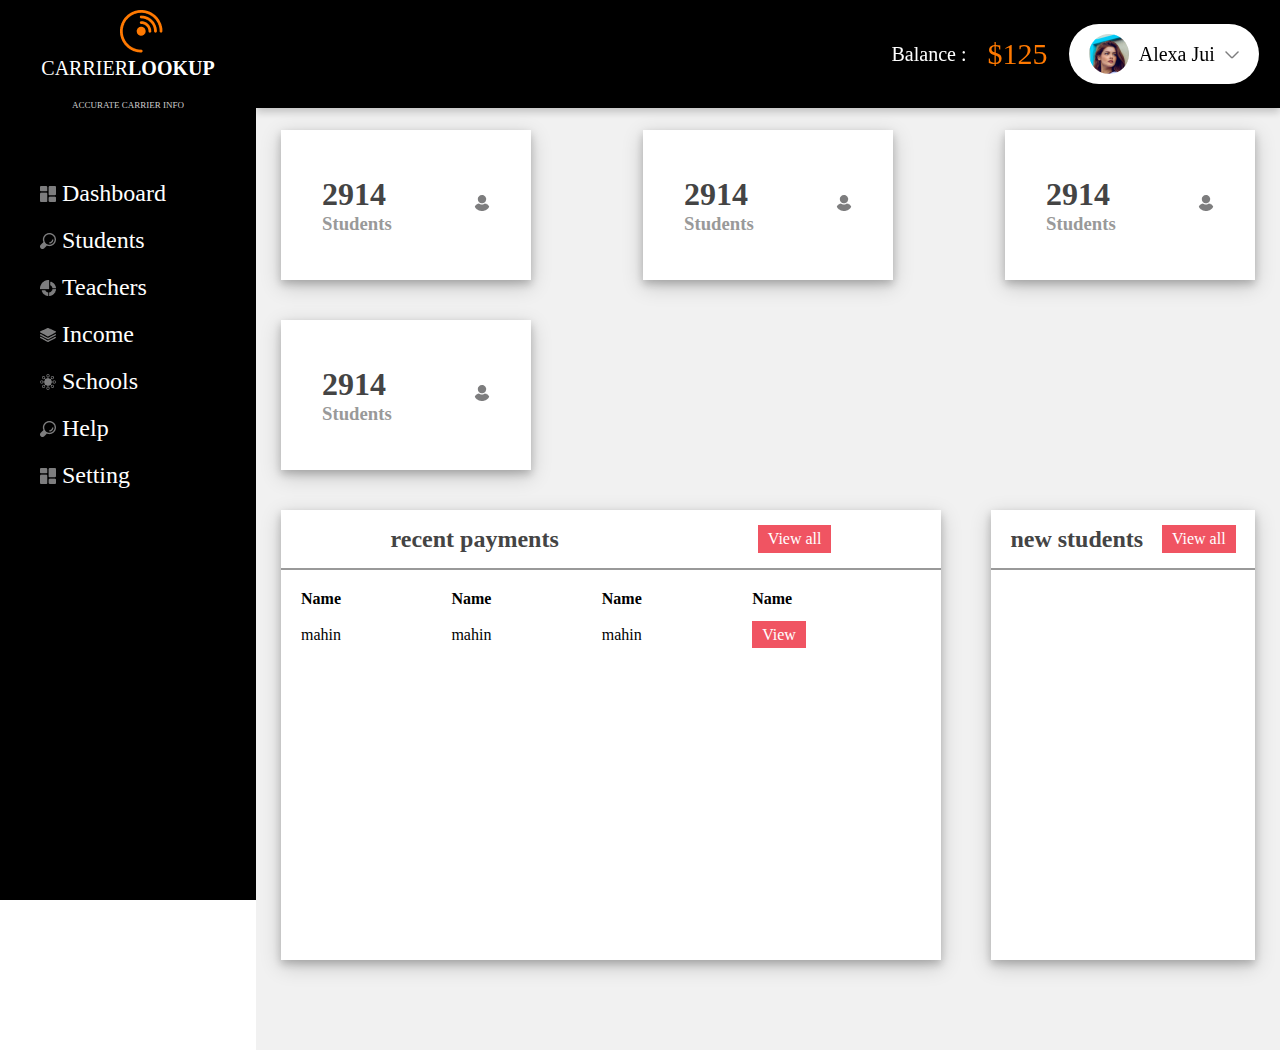
==== home.html @ 97492b72 "updated design" ====
<!DOCTYPE html>
<html lang="en">

<head>
    <meta charset="UTF-8">
    <meta http-equiv="X-UA-Compatible" content="IE=edge">
    <meta name="viewport" content="width=device-width, initial-scale=1.0">
    <link rel="stylesheet" href="https://cdnjs.cloudflare.com/ajax/libs/font-awesome/6.2.0/css/all.min.css"
        integrity="sha512-xh6O/CkQoPOWDdYTDqeRdPCVd1SpvCA9XXcUnZS2FmJNp1coAFzvtCN9BmamE+4aHK8yyUHUSCcJHgXloTyT2A=="
        crossorigin="anonymous" referrerpolicy="no-referrer" />
    <link rel="stylesheet" href="css/styles.css">
    <title>User Panel</title>
</head>

<body>
    <div class="side-menu">
        <div class="brand-name">
            <img class="brand-logo" src="assets/icons/Group 6.png" alt="">
            <h1 class="brand-title">CARRIER<span class="lookup">LOOKUP</span></h1>
            <p class="carrier-info-text">ACCURATE CARRIER INFO</p>
        </div>
        <ul class="dashboard-uls">
            <li><img src="assets/icons/dashboard.png" alt="">&nbsp; <span>Dashboard</span> </li>
            <li><img src="assets/icons/Lookup.png" alt="">&nbsp; <span>Students</span> </li>
            <li><img src="assets/icons/Dailyusage.png" alt="">&nbsp; <span>Teachers</span> </li>
            <li><img src="assets/icons/Files.png" alt="">&nbsp; <span>Income</span> </li>
            <li><img src="assets/icons/Integrations.png" alt="">&nbsp; <span>Schools</span> </li>
            <li><img src="assets/icons/Lookup.png" alt="">&nbsp; <span>Help</span> </li>
            <li><img src="assets/icons/dashboard.png" alt="">&nbsp; <span>Setting</span> </li>
        </ul>
    </div>
    <div class="container">
        <div class="header">
            <div class="nav">
                <p class="p-color">Balance : </p>
                <p class="p-color-amount">$125</p>
                <div class="user-dropdown">
                    <img src="assets/icons/unsplash_6W4F62sN_yIprofileImage.png" alt="">
                    <p class="user-name">Alexa Jui</p>
                    <ul>
                        <li>
                            <a href="#">
                                <p><img src="assets/icons//Vector 97.png" alt=""></p>
                            </a>
                            <div class="dropdown__menu">
                                <ul>
                                    <li><a href="#">My Profile</a></li>
                                    <li><a href="#">Add Fund</a></li>
                                    <li><a href="#">API Documentation</a></li>
                                    <li><a href="#">Log Out</a></li>
                                    <button class="logout-btn"><img src="assets/icons/log-out-Regular.png" alt=""> Log
                                        Out</button>
                                </ul>
                            </div>
                        </li>
                    </ul>
                </div>
                <!-- <div class="accordion">
                    <div class="contentBx">
                        <div class="user-images-data">
                            <img src="assets/icons/unsplash_6W4F62sN_yIprofileImage.png" alt="">
                            <p>Alexa Jui</p>
                        </div>
                        <div class="contentt">
                            <p>Lorem, ipsum dolor sit amet consectetur adipisicing elit. Fuga, similique. Sequi
                                quibusdam quos
                                fugiat tempore distinctio non error veniam exercitationem.</p>
                        </div>
                    </div>
                </div> -->
            </div>
        </div>
        <div class="content">
            <div class="cards">
                <div class="card">
                    <div class="box">
                        <h1>2914</h1>
                        <h3>Students</h3>
                    </div>
                    <div class="icon-case">
                        <img src="assets/icons/Profile.png" alt="">
                    </div>
                </div>
                <div class="card">
                    <div class="box">
                        <h1>2914</h1>
                        <h3>Students</h3>
                    </div>
                    <div class="icon-case">
                        <img src="assets/icons/Profile.png" alt="">
                    </div>
                </div>
                <div class="card">
                    <div class="box">
                        <h1>2914</h1>
                        <h3>Students</h3>
                    </div>
                    <div class="icon-case">
                        <img src="assets/icons/Profile.png" alt="">
                    </div>
                </div>
                <div class="card">
                    <div class="box">
                        <h1>2914</h1>
                        <h3>Students</h3>
                    </div>
                    <div class="icon-case">
                        <img src="assets/icons/Profile.png" alt="">
                    </div>
                </div>
            </div>
            <div class="content-2">
                <div class="recent-payments">
                    <div class="title">
                        <h2>recent payments</h2>
                        <a href="#" class="btn">View all</a>
                    </div>
                    <table>
                        <tr>
                            <th>Name</th>
                            <th>Name</th>
                            <th>Name</th>
                            <th>Name</th>
                        </tr>
                        <tr>
                            <td>mahin</td>
                            <td>mahin</td>
                            <td>mahin</td>
                            <td><a href="#" class="btn">View</a></td>
                        </tr>
                    </table>
                </div>
                <div class="new-students">
                    <div class="title">
                        <h2>new students</h2>
                        <a href="#" class="btn">View all</a>
                    </div>
                </div>
            </div>
        </div>
    </div>

    <script>
        const accordion = document.getElementsByClassName('contentBx');
        for (i = 0; i < accordion.length; i++) {
            accordion[i].addEventListener('click', function () {
                this.classList.toggle('active')
            })
        }
    </script>
</body>

</html>
---- css/styles.css ----
* {
    margin: 0;
    padding: 0;
    box-sizing: border-box;
    font-family: 'Poppins', 'sans-serif';
}

body {
    min-height: 100vh;
}

a {
    text-decoration: none;
}

li {
    list-style: none;
}

h1,
h2 {
    color: #444;
}

h3 {
    color: #999;

}

.btn {
    background: #f05462;
    color: white;
    padding: 5px 10px;
    text-align: center;
}

.btn:hover {
    color: #f05462;
    background: white;
    padding: 3px 8px;
    border: 2px solid #f05462;
}

.title {
    display: flex;
    align-items: center;
    justify-content: space-around;
    padding: 15px 10px;
    border-bottom: 2px solid #999;
}

table {
    padding: 10px;
}

th,
td {
    text-align: left;
    padding: 8px;
}

.side-menu {
    position: fixed;
    background: #000000;
    width: 20vw;
    min-height: 100vh;
    display: flex;
    flex-direction: column;

}

.side-menu li {
    font-size: 24px;
    padding: 10px 40px;
    color: white;
    display: flex;
    align-items: center;
}

.side-menu li:hover {
    background: white;
    color: #f05462;
}

.container {
    position: absolute;
    right: 0;
    width: 80vw;
    height: 100vh;
    background: #f1f1f1;
}

.container .header {
    position: fixed;
    top: 0;
    right: 0;
    width: 80vw;
    height: 12vh;
    background: black;
    display: flex;
    align-items: center;
    justify-content: center;
    box-shadow: 0 4px 8px 0 rgba(0, 0, 0, 0.2);
    z-index: 1;
}

.container .header .nav .user {
    flex: 1;
    display: flex;
    justify-content: space-between;
    align-items: center;
}

.container .header .nav .user img {
    width: 40px;
    height: 40px;

}

.container .header .nav .user .img-case {
    position: relative;
    width: 50px;
    height: 50px;

}

.container .header .nav .user .img-case img {
    position: absolute;
    top: 0;
    left: 0;
    width: 100%;
    height: 100%;

}

.container .content {
    position: relative;
    margin-top: 10vh;
    min-height: 90vh;
    background: #f1f1f1;
}

.container .content .cards {
    padding: 20px 15px;
    display: flex;
    align-items: center;
    justify-content: space-between;
    flex-wrap: wrap;
}

.container .content .cards .card {
    width: 250px;
    height: 150px;
    background: white;
    margin: 20px 10px;
    display: flex;
    align-items: center;
    justify-content: space-around;
    box-shadow: 0 4px 8px 0 rgba(0, 0, 0, 0.2), 0 6px 20px 0 rgba(0, 0, 0, 0.19);
}

.container .content .content-2 {
    min-height: 60vh;
    display: flex;
    justify-content: space-around;
    align-items: flex-start;
    flex-wrap: wrap;
}

.container .content .content-2 .recent-payments {
    min-height: 50vh;
    flex: 5;
    background: white;
    margin: 0 25px 25px 25px;
    box-shadow: 0 4px 8px 0 rgba(0, 0, 0, 0.2), 0 6px 20px 0 rgba(0, 0, 0, 0.19);
    display: flex;
    flex-direction: column;

}

.container .content .content-2 .new-students {
    flex: 2;
    background: white;
    min-height: 50vh;
    margin: 0 25px;
    box-shadow: 0 4px 8px 0 rgba(0, 0, 0, 0.2), 0 6px 20px 0 rgba(0, 0, 0, 0.19);

}

@media screen and (max-width:1050px) {
    .side-menu li {
        font-size: 18px;

    }
}

@media screen and (max-width:940px) {
    .side-menu li span {
        display: none;
    }

    .side-menu {
        align-items: center;

    }

    .side-menu li img {
        width: 40px;
        height: 40px;
    }
}

@media screen and (max-width:536px) {
    .brand-name h1 {
        font-size: 15px;
    }

    .container .content .cards {
        justify-content: center;

    }

    .side-menu li img {
        width: 30px;
        height: 30px;
    }

    .container .content .content-2 .recent-payments table th:nth-child(2),
    .container .content .content-2 .recent-payments table td:nth-child(2) {
        display: none;
    }

}

/* Nav s*/
.nav {
    flex: 2;
    display: flex;
    align-items: center;
    justify-content: space-evenly;
    margin-left: 60%;
}

.user-dropdown {
    background-color: white;
    background: #FFFFFF;
    box-shadow: 0px 10px 20px rgba(0, 0, 0, 0.07);
    border-radius: 45px;
    padding: 10px 20px;
    display: flex;
    align-items: center;
    justify-content: center;
}

.user-dropdown p {
    margin-left: 10px;
}

.p-color {
    color: white;
    font-size: 20px;
    font-weight: 300;
}

.p-color-amount {
    color: white;
    color: #FF7901;
    font-family: 'Poppins';
    font-size: 30px;
    font-weight: 500;
}

.user-name {
    font-size: 20px;
}

.nav ul {
    list-style: none;
    display: flex;
}

.nav ul li {
    /* padding: 10px 30px; */
    position: relative;
}

.nav ul li:hover .dropdown__menu {
    display: block;
    position: absolute;
    /* left: 0; */
    right: -29px;
    top: 100%;
    width: 200px;
    background: wheat;
    margin-top: 20px;
    background: #FFFFFF;
    /* #F2F2F4 */

    border: 1px solid #F2F2F4;
    box-shadow: 0px 30px 20px -20px rgba(198, 211, 232, 0.2);
    border-radius: 10px;
}

.dropdown__menu ul {
    display: block;
    margin: 10px;
}

.dropdown__menu ul li {
    width: 150px;
    padding: 10px;

}

.dropdown__menu {
    display: none;
}

.logout-btn {
    border: none;
    display: flex;
    flex-direction: row;
    justify-content: center;
    align-items: center;
    padding: 10px 16px;
    gap: 6px;
    width: 160px;
    height: 48px;
    margin-left: 7px;
    /* left: 20px; */
    top: 229px;
    color: #FF5E5E;
    background: rgba(255, 1, 1, 0.1);
    border-radius: 5px;
}

.dropdown__menu ul li a {
    text-decoration: none;
    color: #7D7D7E;
}

/* Nav e*/

/* Dashboard start */
.brand-title {
    font-size: 20px;
    color: white;
    font-weight: 400;
    height: 10vh;
    text-align: center;
}

.lookup {
    font-weight: 900;
}
.brand-name{
    margin-top: 10px;
}
.carrier-info-text{
    color: #ffffffd0;;
    font-size: 9px;
    text-align: center;
    margin-top: -47px;
}
.dashboard-uls{
    margin-top: 60px;
}
.brand-logo{
    margin-left: 119px;
}
/* Dashboard end */



/* dropdown */

/* .menu__bar ul {
    list-style: none;
    display: flex;
}

.menu__bar ul li {
    padding: 10px 30px;
    position: relative;
}

.menu__bar ul li a {
    color: white;
    text-decoration: none;
    font-size: 20px;
}



.menu__bar ul li:hover .dropdown__menu {
    display: block;
    position: absolute;
    left: 0;
    top: 100%;
    background: #000000;
} */

/* Accordion s */
/* .accordion {
    max-width: 200px;

}

.user-images-data {
    background-color: white;
    background: #FFFFFF;
    box-shadow: 0px 10px 20px rgba(0, 0, 0, 0.07);
    border-radius: 45px;
    padding: 10px 20px;
    display: flex;
    align-items: center;
    justify-content: center;
}

.accordion .contentBx {
    position: relative;
    margin: 10px 20px;
}

.accordion .contentBx .user-images-data {
    padding: 10px;
    background: #FFFFFF;
    cursor: pointer;
}

.accordion .contentBx .user-images-data::before {
    content: '+';
    position: absolute;
    top: 50%;
    right: 0px;
    transform: translateY(-50%);
    font-size: 1.5em;
}

.accordion .contentBx.active .user-images-data::before {
    content: '-';
}

.accordion .contentBx .contentt {
    position: fixed;
    background: #FFFFFF;
    height: 0;
    overflow: hidden;
    transition: 0.5s;
    overflow: auto;
    width: 10%;

}

.accordion .contentBx.active .contentt {
    height: 150px;
    padding: 10px;
} */

/* Accordion e */
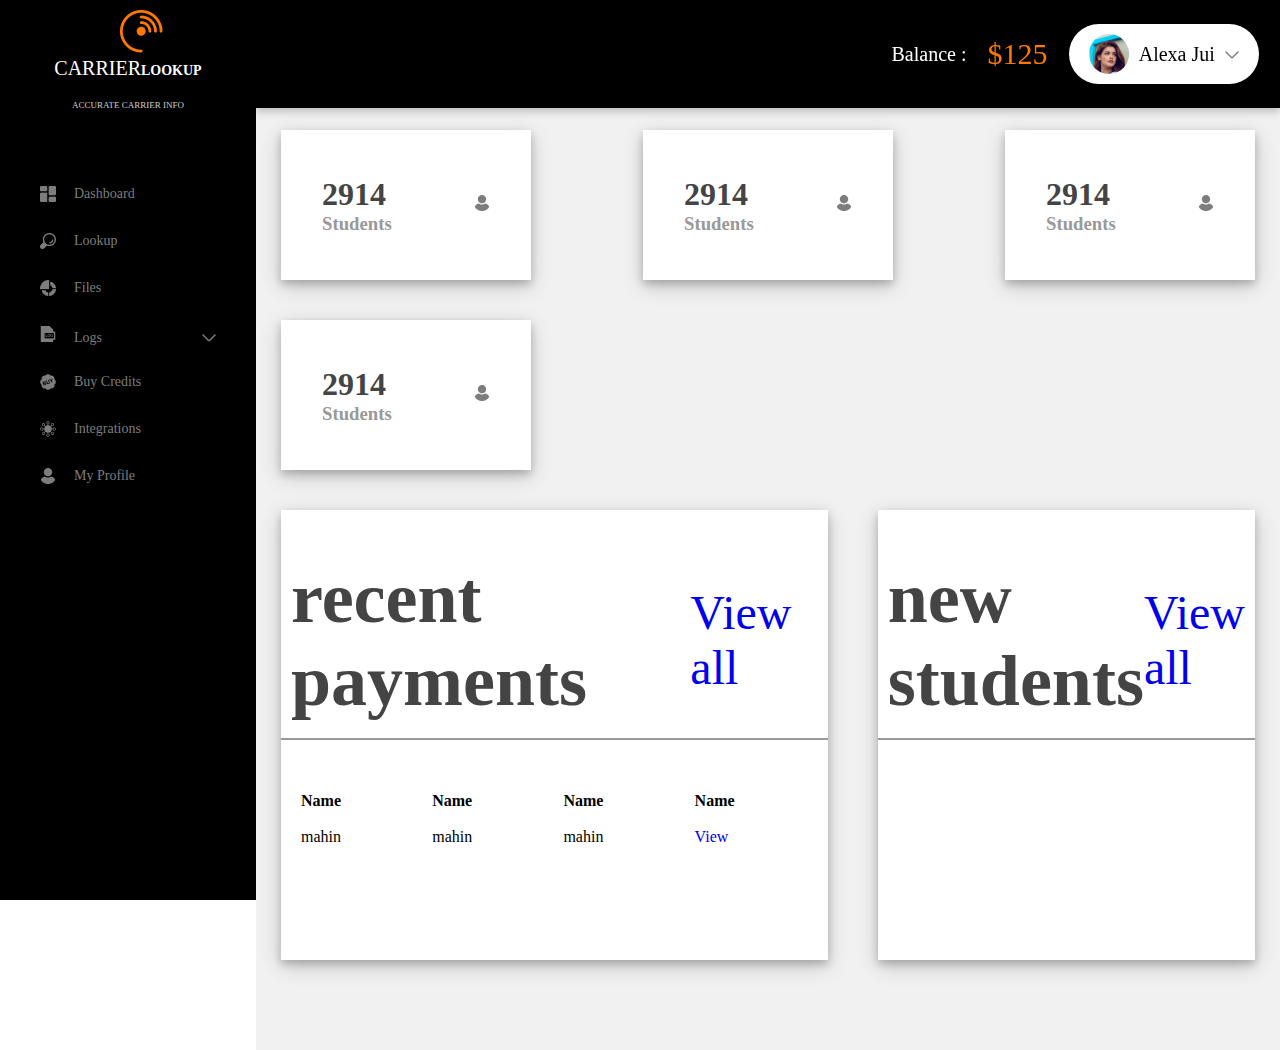
==== commit cd26c475: "dashboard design" ====
--- a/home.html
+++ b/home.html
@@ -20,13 +20,30 @@
             <p class="carrier-info-text">ACCURATE CARRIER INFO</p>
         </div>
         <ul class="dashboard-uls">
-            <li><img src="assets/icons/dashboard.png" alt="">&nbsp; <span>Dashboard</span> </li>
-            <li><img src="assets/icons/Lookup.png" alt="">&nbsp; <span>Students</span> </li>
-            <li><img src="assets/icons/Dailyusage.png" alt="">&nbsp; <span>Teachers</span> </li>
-            <li><img src="assets/icons/Files.png" alt="">&nbsp; <span>Income</span> </li>
-            <li><img src="assets/icons/Integrations.png" alt="">&nbsp; <span>Schools</span> </li>
-            <li><img src="assets/icons/Lookup.png" alt="">&nbsp; <span>Help</span> </li>
-            <li><img src="assets/icons/dashboard.png" alt="">&nbsp; <span>Setting</span> </li>
+            <li><img src="assets/icons/dashboard.png" alt="">&nbsp; &nbsp;<span>Dashboard</span> </li>
+            <li><img src="assets/icons/Lookup.png" alt="">&nbsp; &nbsp;<span>Lookup</span></li>
+            <li><img src="assets/icons/Dailyusage.png" alt="">&nbsp; &nbsp;<span>Files</span> </li>
+            <li>
+                <div class="faq">
+                    <div class="logs">
+                        <div><img src="assets/icons/log-svgrepo-com 1.png" alt="">&nbsp; &nbsp;<span>Logs</span></div>
+                        <div><img src="assets/icons/Vector 97.png" alt=""></div>
+                    </div>
+                    <div class="answer">
+                        <ul>
+                            <li><img src="assets/icons/Single.png" alt="">&nbsp;<span
+                                    class="single-lookup-size">Single/Bulk Lookup</span>
+                            </li>
+                            <li><img src="assets/icons/Dailyusage.png" alt="">&nbsp;<span
+                                    class="single-lookup-size">Daily Usages</span>
+                            </li>
+                        </ul>
+                    </div>
+                </div>
+            </li>
+            <li><img src="assets/icons/Buy.png" alt="">&nbsp; &nbsp;<span>Buy Credits</span> </li>
+            <li><img src="assets/icons/Integrations.png" alt="">&nbsp; &nbsp;<span>Integrations</span> </li>
+            <li><img src="assets/icons/Profile.png" alt="">&nbsp; &nbsp;<span>My Profile</span> </li>
         </ul>
     </div>
     <div class="container">
@@ -139,15 +156,22 @@
             </div>
         </div>
     </div>
-
     <script>
+        const faqs = document.querySelectorAll(".faq");
+        faqs.forEach(faq => {
+            faq.addEventListener('click', () => {
+                faq.classList.toggle("active");
+            })
+        })
+    </script>
+    <!-- <script>
         const accordion = document.getElementsByClassName('contentBx');
         for (i = 0; i < accordion.length; i++) {
             accordion[i].addEventListener('click', function () {
                 this.classList.toggle('active')
             })
         }
-    </script>
+    </script> -->
 </body>
 
 </html>--- a/css/styles.css
+++ b/css/styles.css
@@ -27,20 +27,6 @@
 
 }
 
-.btn {
-    background: #f05462;
-    color: white;
-    padding: 5px 10px;
-    text-align: center;
-}
-
-.btn:hover {
-    color: #f05462;
-    background: white;
-    padding: 3px 8px;
-    border: 2px solid #f05462;
-}
-
 .title {
     display: flex;
     align-items: center;
@@ -72,14 +58,15 @@
 .side-menu li {
     font-size: 24px;
     padding: 10px 40px;
-    color: white;
+    color: #7D7D7E;
+    ;
     display: flex;
     align-items: center;
 }
 
 .side-menu li:hover {
-    background: white;
-    color: #f05462;
+    color: #FFFFFF;
+    ;
 }
 
 .container {
@@ -353,22 +340,39 @@
 .lookup {
     font-weight: 900;
 }
-.brand-name{
+
+.brand-name {
     margin-top: 10px;
 }
-.carrier-info-text{
-    color: #ffffffd0;;
+
+.carrier-info-text {
+    color: #ffffffd0;
+    ;
     font-size: 9px;
     text-align: center;
     margin-top: -47px;
 }
-.dashboard-uls{
+
+.dashboard-uls {
     margin-top: 60px;
 }
-.brand-logo{
+
+.brand-logo {
     margin-left: 119px;
 }
+
 /* Dashboard end */
+
+/* li prac */
+ul {
+    list-style: none;
+}
+
+.sub-li::before {
+    display: none;
+}
+
+/* li prac */
 
 
 
@@ -457,4 +461,58 @@
     padding: 10px;
 } */
 
-/* Accordion e */+/* Accordion e */
+
+/* Side accordion */
+section {
+    min-height: 100vh;
+    width: 80%;
+    margin: 0 auto;
+    display: flex;
+    flex-direction: column;
+    align-items: center;
+}
+
+.title {
+    font-size: 3rem;
+    margin: 2rem 0rem;
+}
+
+/* .faq{
+    max-width: 400px;
+    margin-top: 2rem;
+    padding-bottom: 1rem;
+    border-bottom: 2px solid white;
+    cursor: pointer;
+} */
+/* .question{
+    display: flex;
+    justify-content: space-between;
+    align-items: center;
+} */
+.answer {
+    max-height: 0;
+    overflow: hidden;
+    transition: 0.1s;
+}
+
+.faq.active .answer {
+    max-height: 300px;
+
+}
+
+.logs {
+    display: flex;
+    justify-content: space-between;
+    align-items: center;
+}
+
+.single-lookup-size {
+    font-size: 12px;
+    color: #FFFFFF;
+
+}
+span{
+    font-size: 14px;
+}
+/* Side accordion */